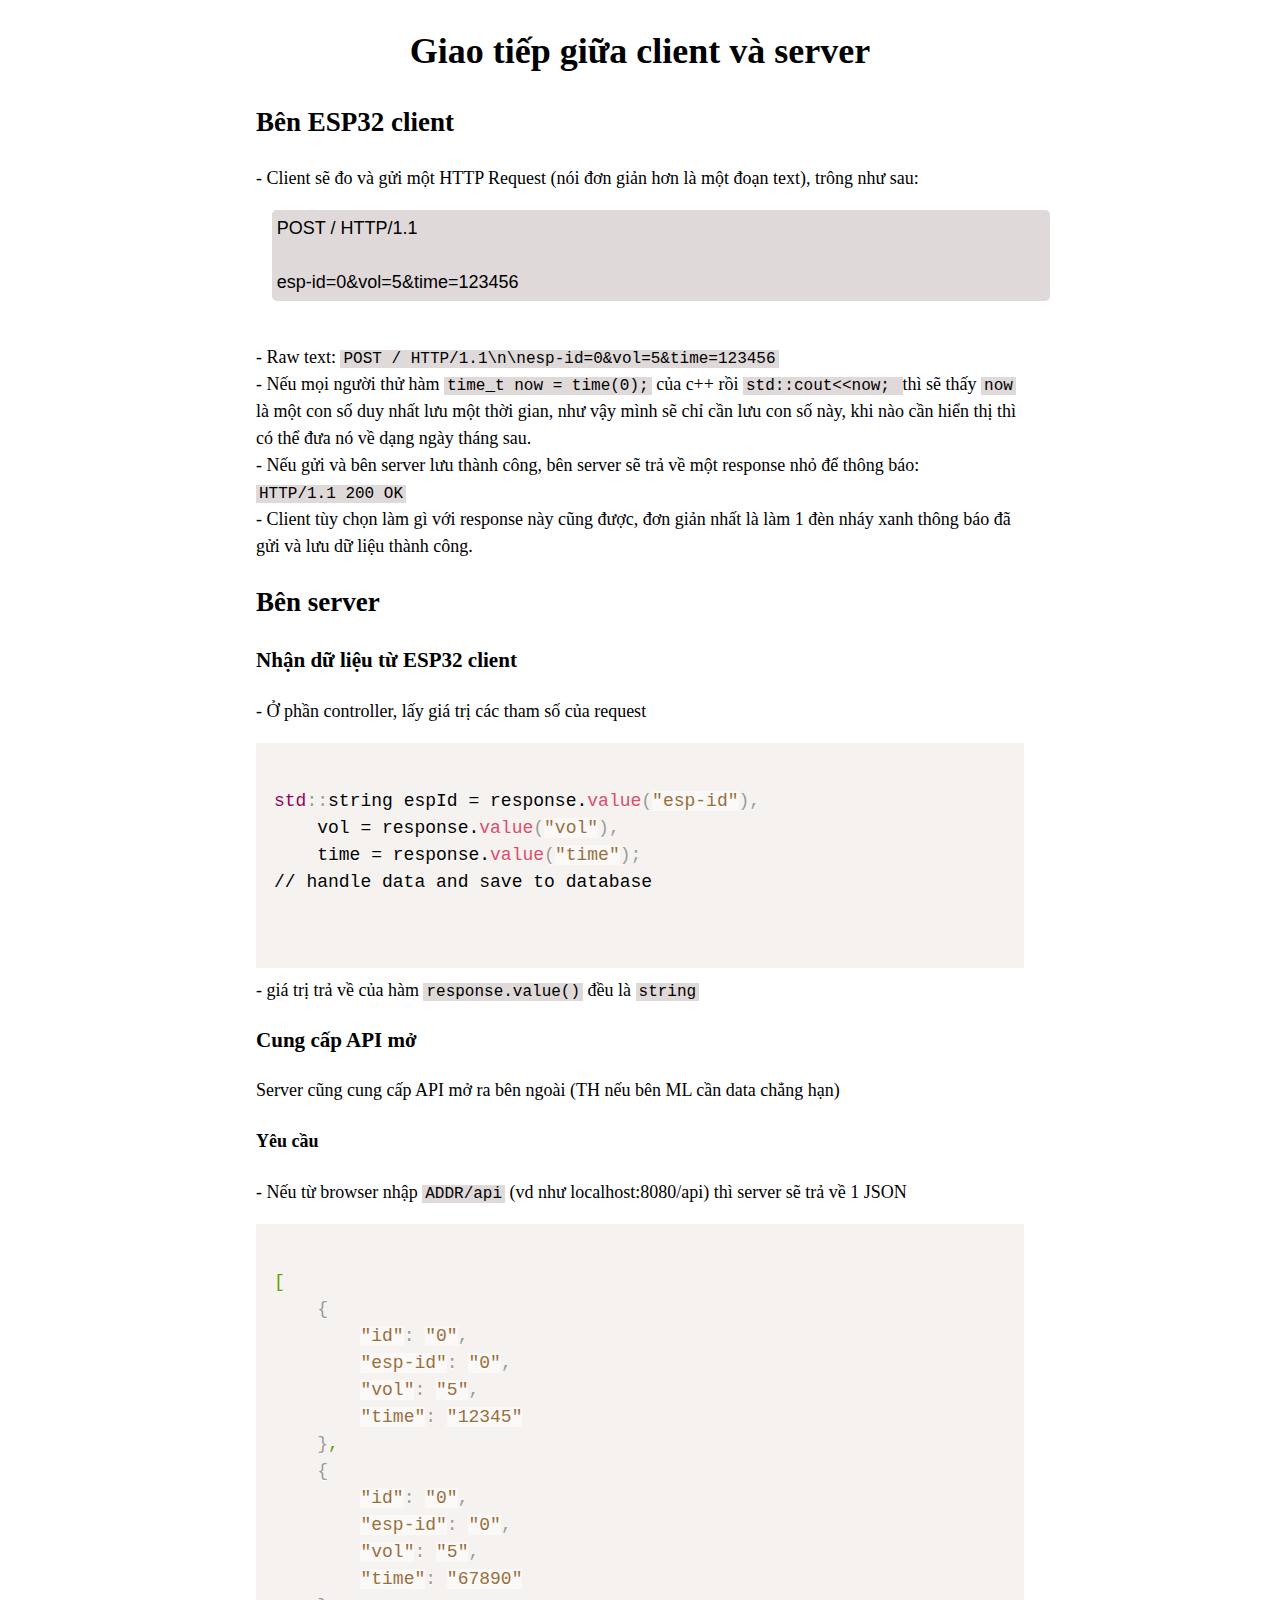
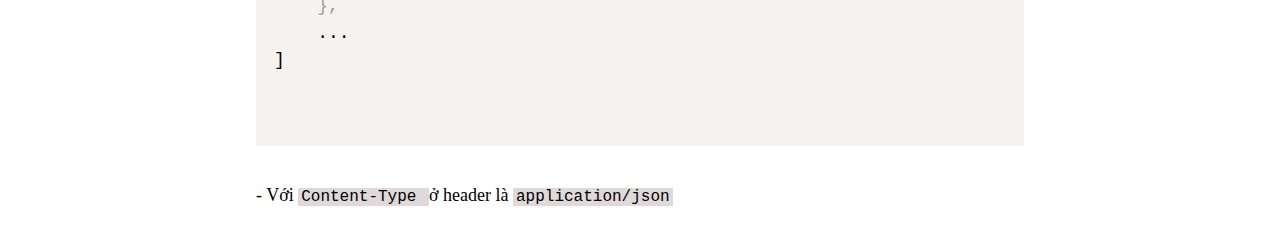
==== index.html @ 01607288 "lint" ====
<!DOCTYPE html>
<html lang="en">

<head>
    <meta charset="UTF-8">
    <meta name="viewport" content="width=device-width, initial-scale=1.0">

    <title>Document</title>
    <style>
        body {
            margin: 0;
            /* width: 100%; */
            padding: 0;
            font-size: large;
            line-height: 1.5;
        }

        h1 {
            text-align: center;
        }

        code {
            background-color: #dfd9d9;
            padding: 0 3px 0;
        }

        .content {
            padding: 0 20% 0;
            width: 60%;
        }

        .code {
            margin: 1rem;
            width: 100%;
            align-items: center;
            background-color: #dfd9d9;
            padding: 0.3rem;
            border-radius: 0.3rem;
            font-family: Consolas, "Helvetica Neue", Helvetica, sans-serif;
        }
    </style>

    <link rel="stylesheet" href="prism/prism.css">
</head>

<body>
    <span>
        
        <div class="index"></div>
        <div class="content">
            <h1 class="center">Giao tiếp giữa client và server </h1>

            <div>

                <h2>Bên ESP32 client</h2>
                <p>
                    - Client sẽ đo và gửi một HTTP Request (nói đơn giản hơn
                    là một đoạn text), trông như sau: <br>

                <div class="code">
                    POST / HTTP/1.1 <br> <br>
                    esp-id=0&vol=5&time=123456
                </div> <br>

                - Raw text: <code>POST /
                            HTTP/1.1\n\nesp-id=0&vol=5&time=123456</code>
                <br> - Nếu mọi người thử hàm <code> time_t now =
                            time(0);</code> của c++ rồi
                <code> std::cout&lt;&lt;now; </code>
                thì sẽ thấy <code>now</code> là một con số duy nhất lưu
                một thời gian, như vậy mình sẽ chỉ cần lưu
                con số này, khi nào cần hiển thị thì có thể đưa nó về
                dạng ngày tháng sau.

                <br>- Nếu gửi và bên server lưu thành công, bên server
                sẽ trả về một response nhỏ để thông báo:
                <br><code>HTTP/1.1 200 OK</code>
                <br> - Client tùy chọn làm gì với response này cũng
                được, đơn giản nhất là làm 1 đèn nháy xanh thông báo
                đã gửi và lưu dữ liệu thành công.
                <br>
                </p>

            </div>

            <div>
                <h2>Bên server</h2>
                <h3>Nhận dữ liệu từ ESP32 client</h3>
                <p>
                    - Ở phần controller, lấy giá trị các tham số của request

                <pre>
                <code class="language-css" >
std::string espId = response.value("esp-id"), <br>
    vol = response.value("vol"), <br>
    time = response.value("time"); <br>
// handle data and save to database <br>
                </code>
                </pre>

                - giá trị trả về của hàm <code>response.value()</code>
                đều là <code>string</code>
                </p>

                <h3>Cung cấp API mở</h3>
                <p>Server cũng cung cấp API mở ra bên ngoài (TH nếu bên ML
                    cần data chẳng hạn)</p>
                <h4>Yêu cầu</h4>
                <p>
                    - Nếu từ browser nhập <code>ADDR/api</code> (vd như
                    localhost:8080/api)
                    thì server sẽ trả về 1 JSON

                <pre>
                <code class="language-css" >
[
    {
        "id": "0",
        "esp-id": "0",
        "vol": "5",
        "time": "12345"
    }, 
    {
        "id": "0",
        "esp-id": "0",
        "vol": "5",
        "time": "67890"
    }, 
    ... 
]
                    </code>
                </pre>

                <br> - Với <code>Content-Type </code> ở header là <code>application/json</code>

                </p>
            </div>

        </div>

    </span>

    <script src="prism/prism.js"></script>
</body>

</html>
---- prism/prism.css ----
/* PrismJS 1.29.0
https://prismjs.com/download.html#themes=prism&languages=markup+css+clike+javascript */
code[class*=language-],
pre[class*=language-] {
    color: #000;
    background: 0 0;
    text-shadow: 0 1px #fff;
    font-family: Consolas, Monaco, 'Andale Mono', 'Ubuntu Mono', monospace;
    font-size: 1em;
    text-align: left;
    white-space: pre;
    word-spacing: normal;
    word-break: normal;
    word-wrap: normal;
    line-height: 1.5;
    -moz-tab-size: 4;
    -o-tab-size: 4;
    tab-size: 4;
    -webkit-hyphens: none;
    -moz-hyphens: none;
    -ms-hyphens: none;
    hyphens: none
}

code[class*=language-] ::-moz-selection,
code[class*=language-]::-moz-selection,
pre[class*=language-] ::-moz-selection,
pre[class*=language-]::-moz-selection {
    text-shadow: none;
    background: #b3d4fc
}

code[class*=language-] ::selection,
code[class*=language-]::selection,
pre[class*=language-] ::selection,
pre[class*=language-]::selection {
    text-shadow: none;
    background: #b3d4fc
}

@media print {

    code[class*=language-],
    pre[class*=language-] {
        text-shadow: none
    }
}

pre[class*=language-] {
    padding: 1em;
    margin: .5em 0;
    overflow: auto
}

:not(pre)>code[class*=language-],
pre[class*=language-] {
    background: #f5f2f0
}

:not(pre)>code[class*=language-] {
    padding: .1em;
    border-radius: .3em;
    white-space: normal
}

.token.cdata,
.token.comment,
.token.doctype,
.token.prolog {
    color: #708090
}

.token.punctuation {
    color: #999
}

.token.namespace {
    opacity: .7
}

.token.boolean,
.token.constant,
.token.deleted,
.token.number,
.token.property,
.token.symbol,
.token.tag {
    color: #905
}

.token.attr-name,
.token.builtin,
.token.char,
.token.inserted,
.token.selector,
.token.string {
    color: #690
}

.language-css .token.string,
.style .token.string,
.token.entity,
.token.operator,
.token.url {
    color: #9a6e3a;
    background: hsla(0, 0%, 100%, .5)
}

.token.atrule,
.token.attr-value,
.token.keyword {
    color: #07a
}

.token.class-name,
.token.function {
    color: #dd4a68
}

.token.important,
.token.regex,
.token.variable {
    color: #e90
}

.token.bold,
.token.important {
    font-weight: 700
}

.token.italic {
    font-style: italic
}

.token.entity {
    cursor: help
}
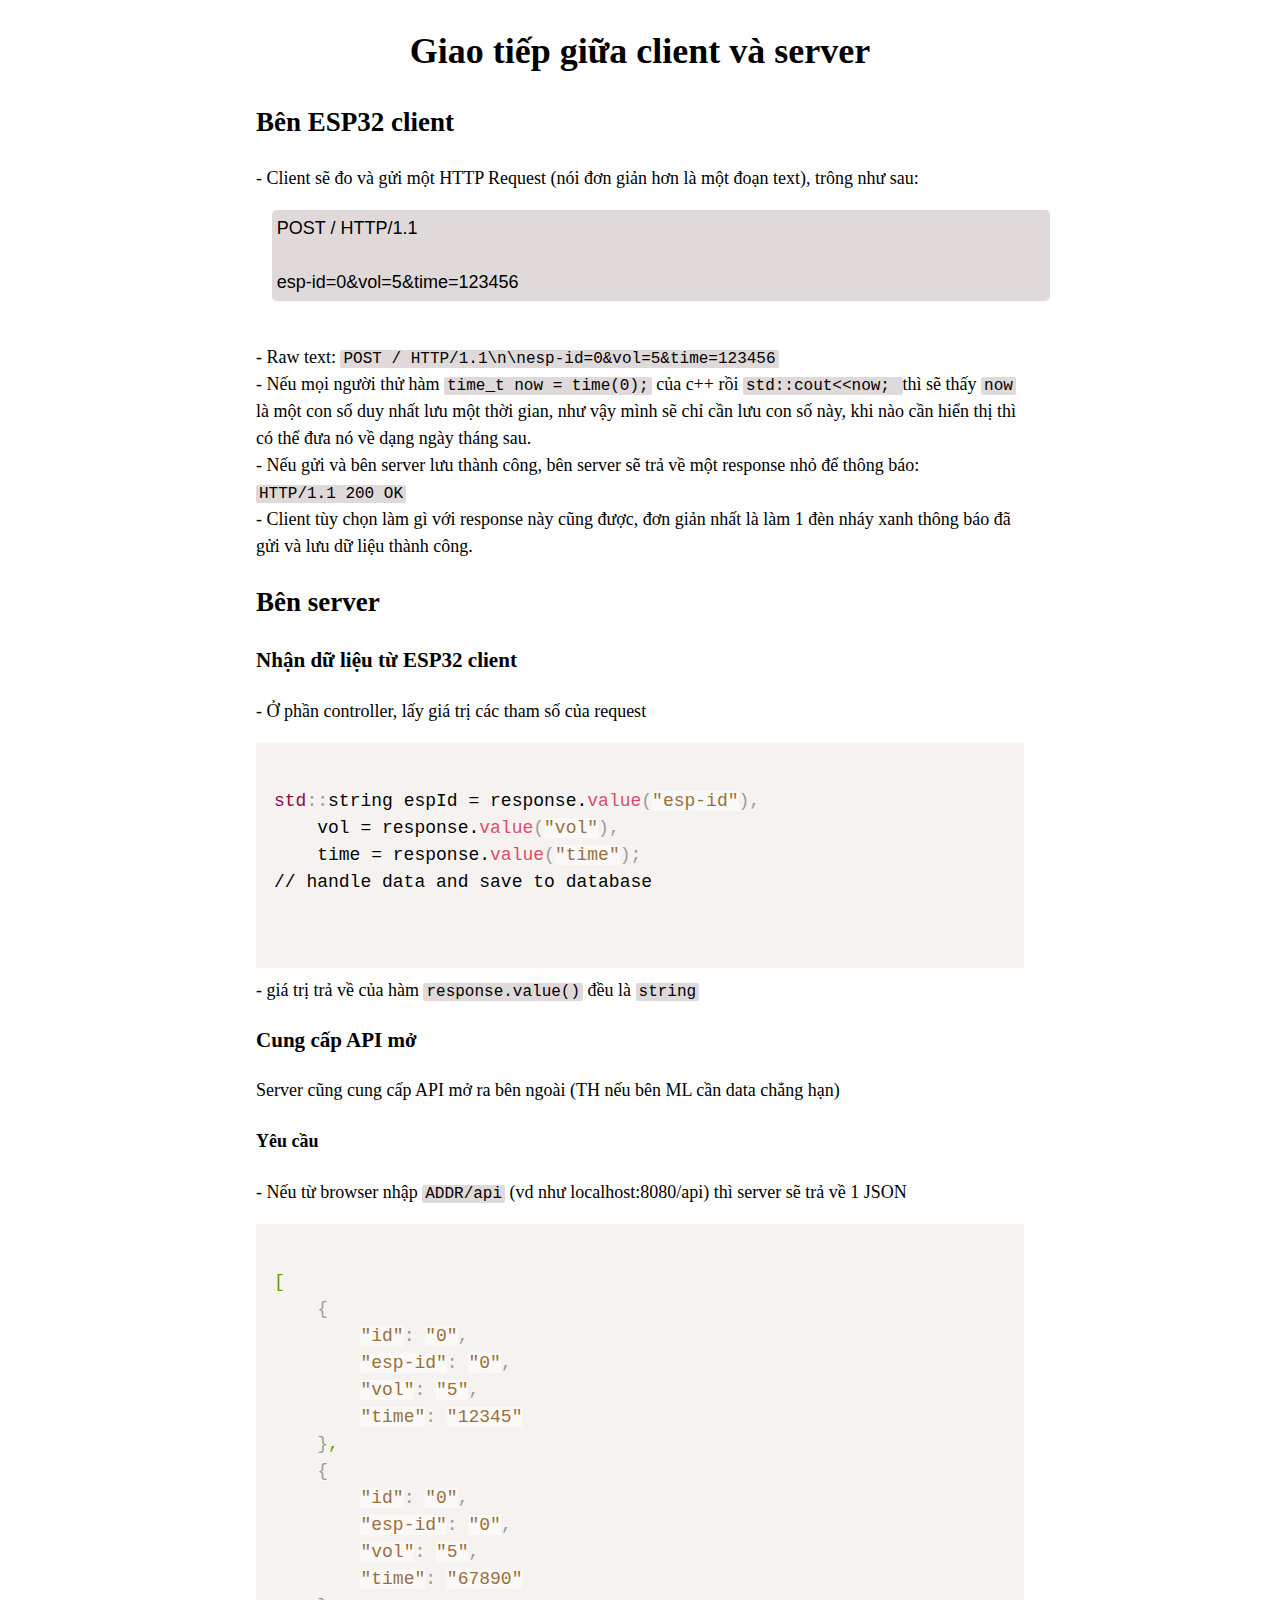
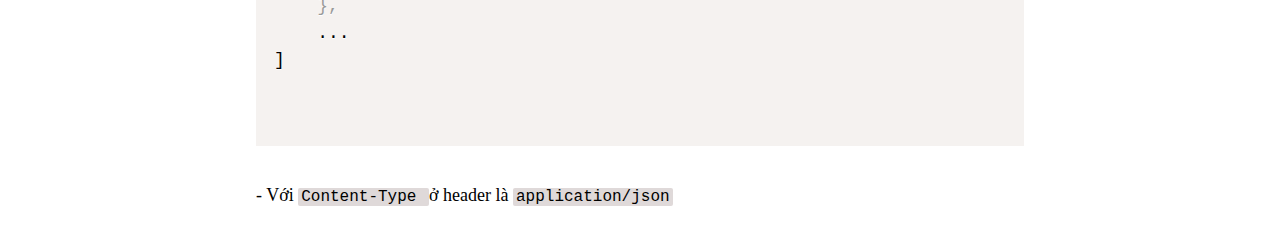
==== commit f7af1ce3: "add broder" ====
--- a/index.html
+++ b/index.html
@@ -22,6 +22,7 @@
         code {
             background-color: #dfd9d9;
             padding: 0 3px 0;
+            border-radius: 2px;
         }
 
         .content {
@@ -45,7 +46,7 @@
 
 <body>
     <span>
-        
+
         <div class="index"></div>
         <div class="content">
             <h1 class="center">Giao tiếp giữa client và server </h1>
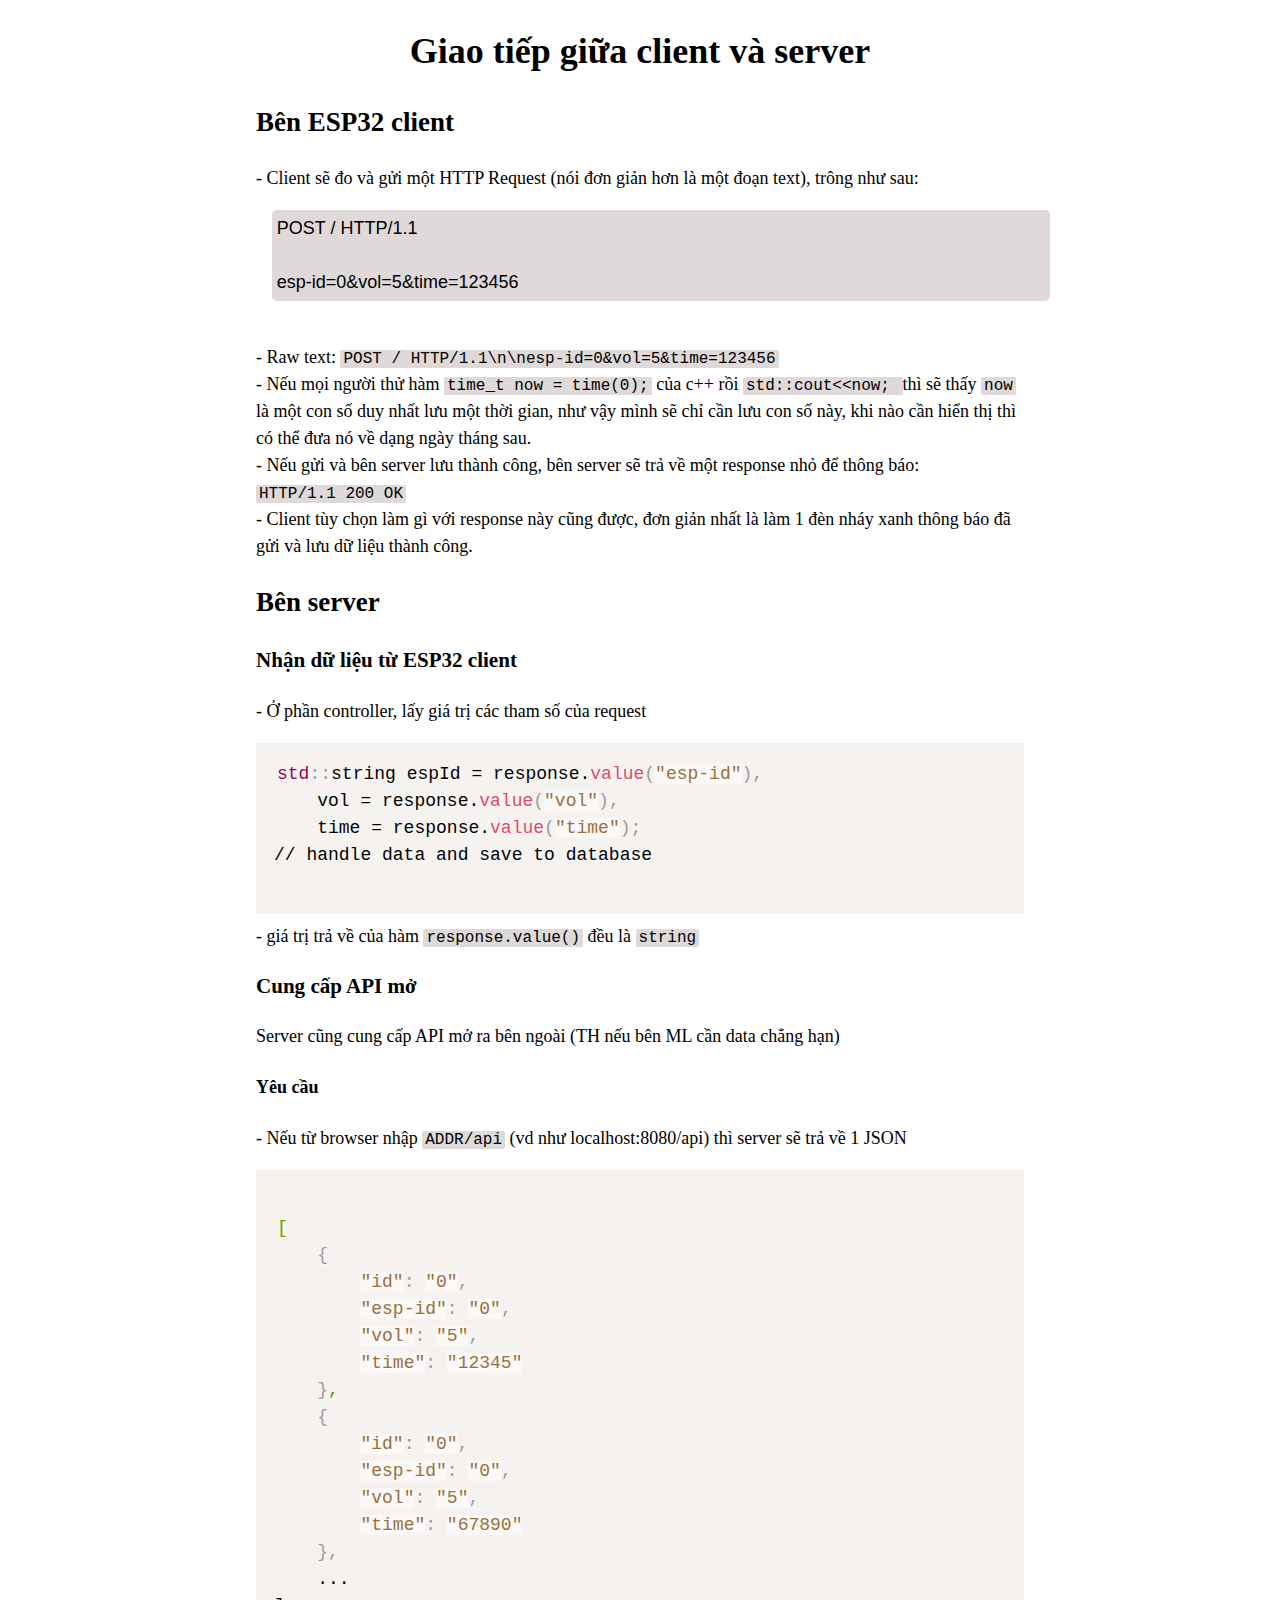
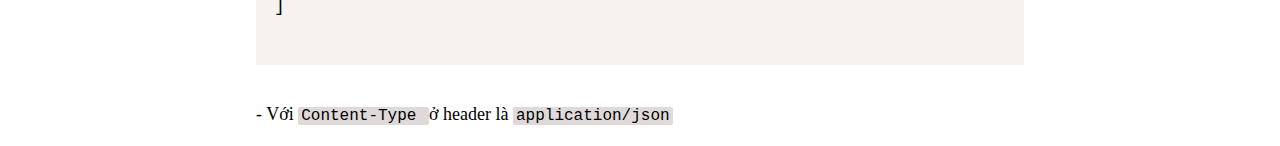
==== commit fceeeb86: "lint" ====
--- a/index.html
+++ b/index.html
@@ -91,14 +91,11 @@
                     - Ở phần controller, lấy giá trị các tham số của request
 
                 <pre>
-                <code class="language-css" >
-std::string espId = response.value("esp-id"), <br>
-    vol = response.value("vol"), <br>
-    time = response.value("time"); <br>
-// handle data and save to database <br>
-                </code>
+<code class="language-css" >std::string espId = response.value("esp-id"), 
+    vol = response.value("vol"), 
+    time = response.value("time"); 
+// handle data and save to database</code>
                 </pre>
-
                 - giá trị trả về của hàm <code>response.value()</code>
                 đều là <code>string</code>
                 </p>
@@ -113,8 +110,8 @@
                     thì server sẽ trả về 1 JSON
 
                 <pre>
-                <code class="language-css" >
-[
+                
+<code class="language-css" >[
     {
         "id": "0",
         "esp-id": "0",
@@ -128,8 +125,7 @@
         "time": "67890"
     }, 
     ... 
-]
-                    </code>
+]</code>
                 </pre>
 
                 <br> - Với <code>Content-Type </code> ở header là <code>application/json</code>
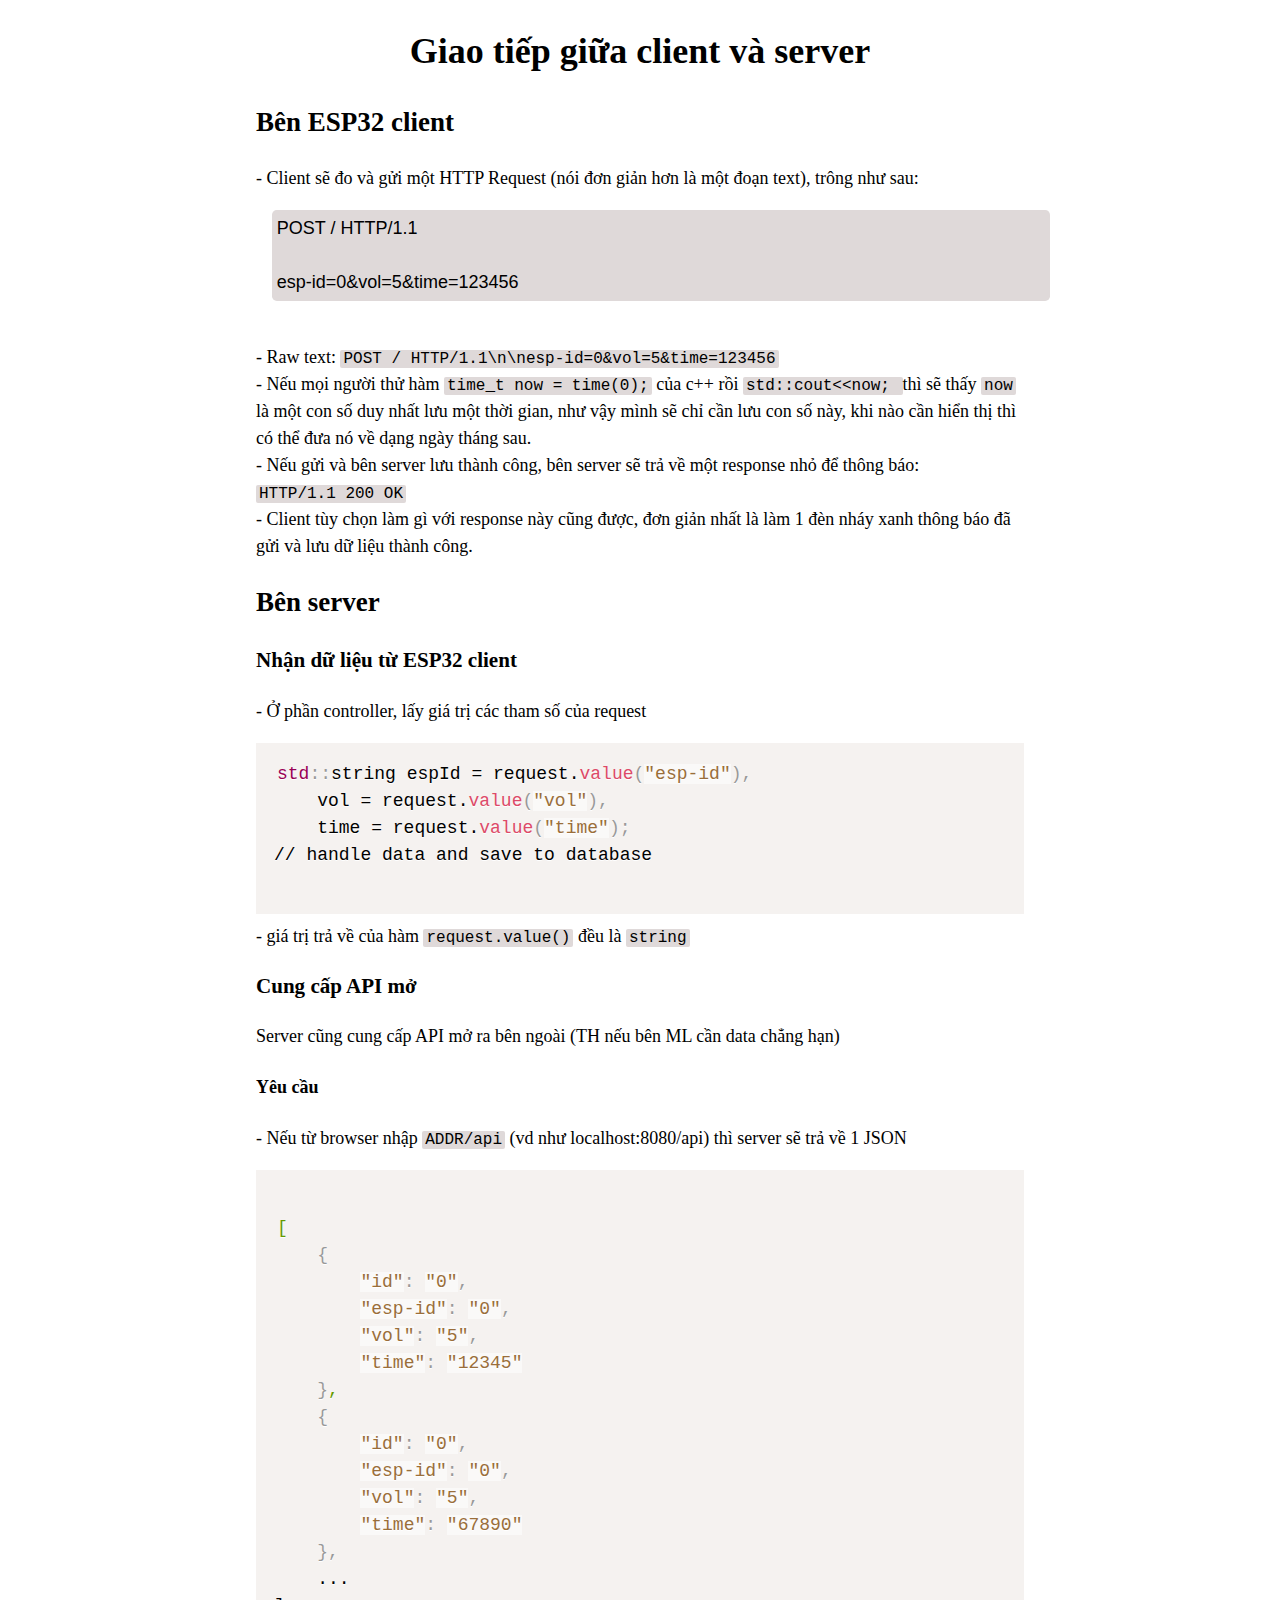
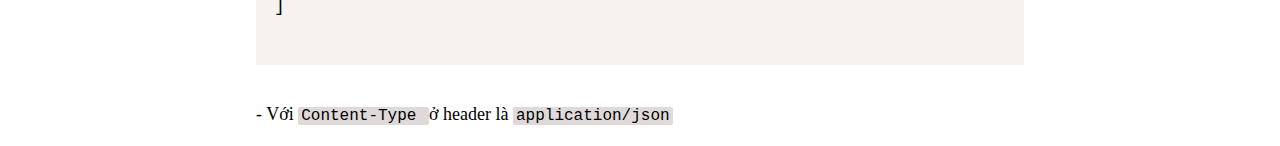
==== commit 1bcaa08c: "fix content error" ====
--- a/index.html
+++ b/index.html
@@ -38,6 +38,13 @@
             padding: 0.3rem;
             border-radius: 0.3rem;
             font-family: Consolas, "Helvetica Neue", Helvetica, sans-serif;
+        }
+
+        @media screen and (max-width: 600px) {
+            .content {
+            padding:0 ;
+            width: 100%;
+        }
         }
     </style>
 
@@ -91,12 +98,12 @@
                     - Ở phần controller, lấy giá trị các tham số của request
 
                 <pre>
-<code class="language-css" >std::string espId = response.value("esp-id"), 
-    vol = response.value("vol"), 
-    time = response.value("time"); 
+<code class="language-css" >std::string espId = request.value("esp-id"), 
+    vol = request.value("vol"), 
+    time = request.value("time"); 
 // handle data and save to database</code>
                 </pre>
-                - giá trị trả về của hàm <code>response.value()</code>
+                - giá trị trả về của hàm <code>request.value()</code>
                 đều là <code>string</code>
                 </p>
 
